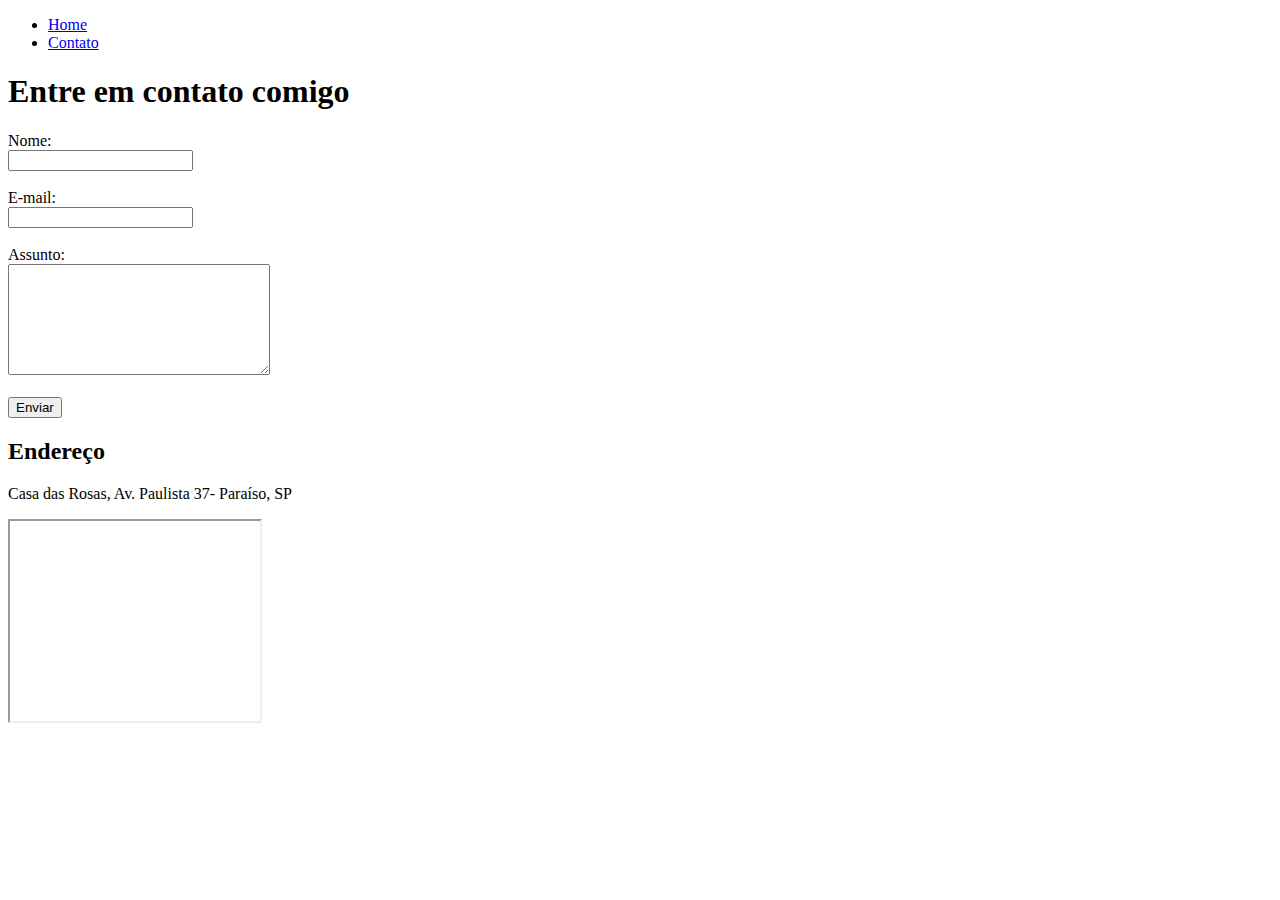
==== contato.html @ 6796b932 "Introdução ao HTML 5" ====
<!DOCTYPE html>
<html lang="pt-br">
<head>
  <meta charset="UTF-8">
  <meta http-equiv="X-UA-Compatible" content="IE=edge">
  <meta name="viewport" content="width=device-width, initial-scale=1.0">
  <title>Contato</title>
</head>
<body>
  <ul>
    <li>
      <a href="index.html">Home</a>
    </li>
    <li>
      <a href="contato.html">Contato</a>
      </li>
  </ul>
  <h1>Entre em contato comigo</h1>
  <form>
    <label for="nome"> Nome:</form><br>
    <input type="text" id="nome">
      <br>
      <br>
    <label for="email"> E-mail:</form><br>
    <input type="text" id="email">
    <br>
    <br>
    <label for="assunto"> Assunto:</form> <br>
    <textarea name="assunto" id="assunto" cols="30" rows="7"></textarea>
    <br>
    <br>
    <button>Enviar</button>
  </form>
  <br>
 
  <h2>Endereço</h2>
  <p> Casa das Rosas, Av. Paulista 37- Paraíso, SP</p>
  <iframe src="https://www.google.com/maps/embed?pb=!1m18!1m12!1m3!1d3656.924882495717!2d-46.645207199999994!3d-23.5711412!2m3!1f0!2f0!3f0!3m2!1i1024!2i768!4f13.1!3m3!1m2!1s0x94ce5996204bba01%3A0x1d4b89c063257237!2sCasa%20das%20Rosas%20-%20Espa%C3%A7o%20Haroldo%20de%20Campos%20de%20Poesia%20e%20Literatura!5e0!3m2!1spt-BR!2sbr!4v1663862857473!5m2!1spt-BR!2sbr" width="250" height="200" style="border:3;" allowfullscreen="" loading="lazy" referrerpolicy="no-referrer-when-downgrade"></iframe>
  <br>
  <br>
  <br>
  <br>

</body>
</html>
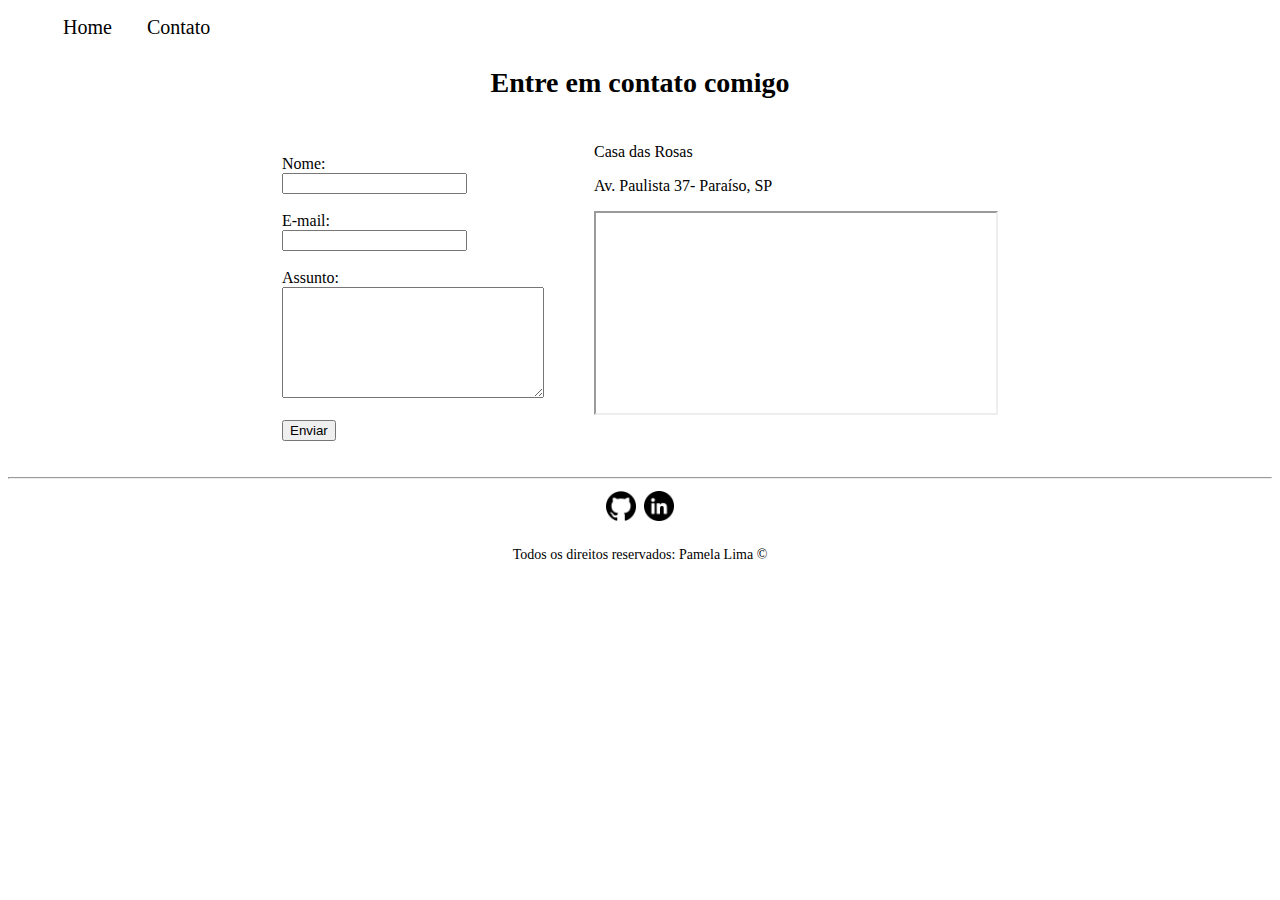
==== commit 341c33dc: "Aplicação do CSS" ====
--- a/contato.html
+++ b/contato.html
@@ -4,10 +4,12 @@
   <meta charset="UTF-8">
   <meta http-equiv="X-UA-Compatible" content="IE=edge">
   <meta name="viewport" content="width=device-width, initial-scale=1.0">
+  <link rel="stylesheet" href="style.css">
   <title>Contato</title>
+  
 </head>
 <body>
-  <ul>
+  <ul id="menu">
     <li>
       <a href="index.html">Home</a>
     </li>
@@ -15,31 +17,47 @@
       <a href="contato.html">Contato</a>
       </li>
   </ul>
-  <h1>Entre em contato comigo</h1>
-  <form>
-    <label for="nome"> Nome:</form><br>
-    <input type="text" id="nome">
-      <br>
-      <br>
-    <label for="email"> E-mail:</form><br>
-    <input type="text" id="email">
-    <br>
-    <br>
-    <label for="assunto"> Assunto:</form> <br>
-    <textarea name="assunto" id="assunto" cols="30" rows="7"></textarea>
-    <br>
-    <br>
-    <button>Enviar</button>
-  </form>
-  <br>
- 
-  <h2>Endereço</h2>
-  <p> Casa das Rosas, Av. Paulista 37- Paraíso, SP</p>
-  <iframe src="https://www.google.com/maps/embed?pb=!1m18!1m12!1m3!1d3656.924882495717!2d-46.645207199999994!3d-23.5711412!2m3!1f0!2f0!3f0!3m2!1i1024!2i768!4f13.1!3m3!1m2!1s0x94ce5996204bba01%3A0x1d4b89c063257237!2sCasa%20das%20Rosas%20-%20Espa%C3%A7o%20Haroldo%20de%20Campos%20de%20Poesia%20e%20Literatura!5e0!3m2!1spt-BR!2sbr!4v1663862857473!5m2!1spt-BR!2sbr" width="250" height="200" style="border:3;" allowfullscreen="" loading="lazy" referrerpolicy="no-referrer-when-downgrade"></iframe>
-  <br>
-  <br>
-  <br>
-  <br>
+  <h3 class="center"> Entre em contato comigo</h3>
+  <div class="container">
+    <div>
+      
+      <form>
+        <label for="nome"> Nome:</form><br>
+        <input type="text" id="nome">
+          <br>
+          <br>
+        <label for="email"> E-mail:</form><br>
+        <input type="text" id="email">
+        <br>
+        <br>
+        <label for="assunto"> Assunto:</form> <br>
+        <textarea name="assunto" id="assunto" cols="30" rows="7"></textarea>
+        <br>
+        <br>
+        <button>Enviar</button>
+      </form>
+    </div>
 
+    <div class="ml-50">
+       
+      <p> Casa das Rosas</p> <p>Av. Paulista 37- Paraíso, SP</p>
+      <iframe class="mapa" src="https://www.google.com/maps/embed?pb=!1m18!1m12!1m3!1d3656.924882495717!2d-46.645207199999994!3d-23.5711412!2m3!1f0!2f0!3f0!3m2!1i1024!2i768!4f13.1!3m3!1m2!1s0x94ce5996204bba01%3A0x1d4b89c063257237!2sCasa%20das%20Rosas%20-%20Espa%C3%A7o%20Haroldo%20de%20Campos%20de%20Poesia%20e%20Literatura!5e0!3m2!1spt-BR!2sbr!4v1663862857473!5m2!1spt-BR!2sbr" style="border:3;" allowfullscreen="" loading="lazy" referrerpolicy="no-referrer-when-downgrade"></iframe>
+    </div>
+  </div>
+  <hr>
+  <footer >
+
+    <div class="container">
+      <a href="https://github.com/LimaPamela" target="_blank">
+        <img class="tm-social" src="assets/img/github.png" alt="github"></a>
+     
+      <a href=" https://www.linkedin.com/in/pamela-lima-s/" target="_blank">
+      <img class="tm-social" src="assets/img/linkedin.png" alt="linkedin"> </a>
+    </div>
+    <p class="rodape">
+  Todos os direitos reservados: Pamela Lima &copy
+  </p>
+  </footer>
+  </hr>
 </body>
 </html>--- a/style.css
+++ b/style.css
@@ -0,0 +1,89 @@
+@import url('https://fonts.googleapis.com/css2?family=Comfortaa:wght@300;400&family=Patrick+Hand&family=Poppins:wght@200&family=Roboto:wght@100&display=swap');
+
+/* Estilos da página index.html */
+
+.center {
+  text-align: center;
+}
+
+.container {
+  display: flex;
+  flex-flow: nowrap;
+  justify-content: center;
+  align-items: center;
+}
+
+h1 {
+  font-size: 36px;
+}
+h2 {
+  font-size: 28px;
+}
+
+#menu li {
+
+  list-style:none;
+  display:inline; /*itens soltos dentro da lista */
+  padding: 15px;
+  font-size: 20px;
+}
+
+#menu li a{
+text-decoration: none;
+font-size: 20px;
+color:black;
+}
+
+#menu li a:hover {
+  color:grey;
+}
+
+/* .perfil {
+display: flex;
+width: 90vw;
+margin: 0 auto; para ficar no meio 
+padding: 20px;
+text-align: justify;
+flex-flow: nowrap;
+justify-content: center;
+align-items: center;
+} */
+
+.foto {
+  width:200px;
+  height:200px;
+  padding: 20px;
+  border-radius: 100px;
+}
+
+.video {
+  width:400px;
+  height:300px;
+  margin-bottom: 50px;
+}
+
+.rodape{
+  font-size: 14px;
+  text-align: center;
+  padding: 4px;
+}
+.tm-social{
+  width:30px;
+  height:30px;
+  padding: 4px;
+}
+
+
+/* Estilos da página contato.html */
+h3 {
+  font-size: 28px;
+}
+.ml-50 {
+  margin-left:50px;
+margin-bottom: 50px;
+}
+
+.mapa{
+  width:400px;
+  height:200px;
+}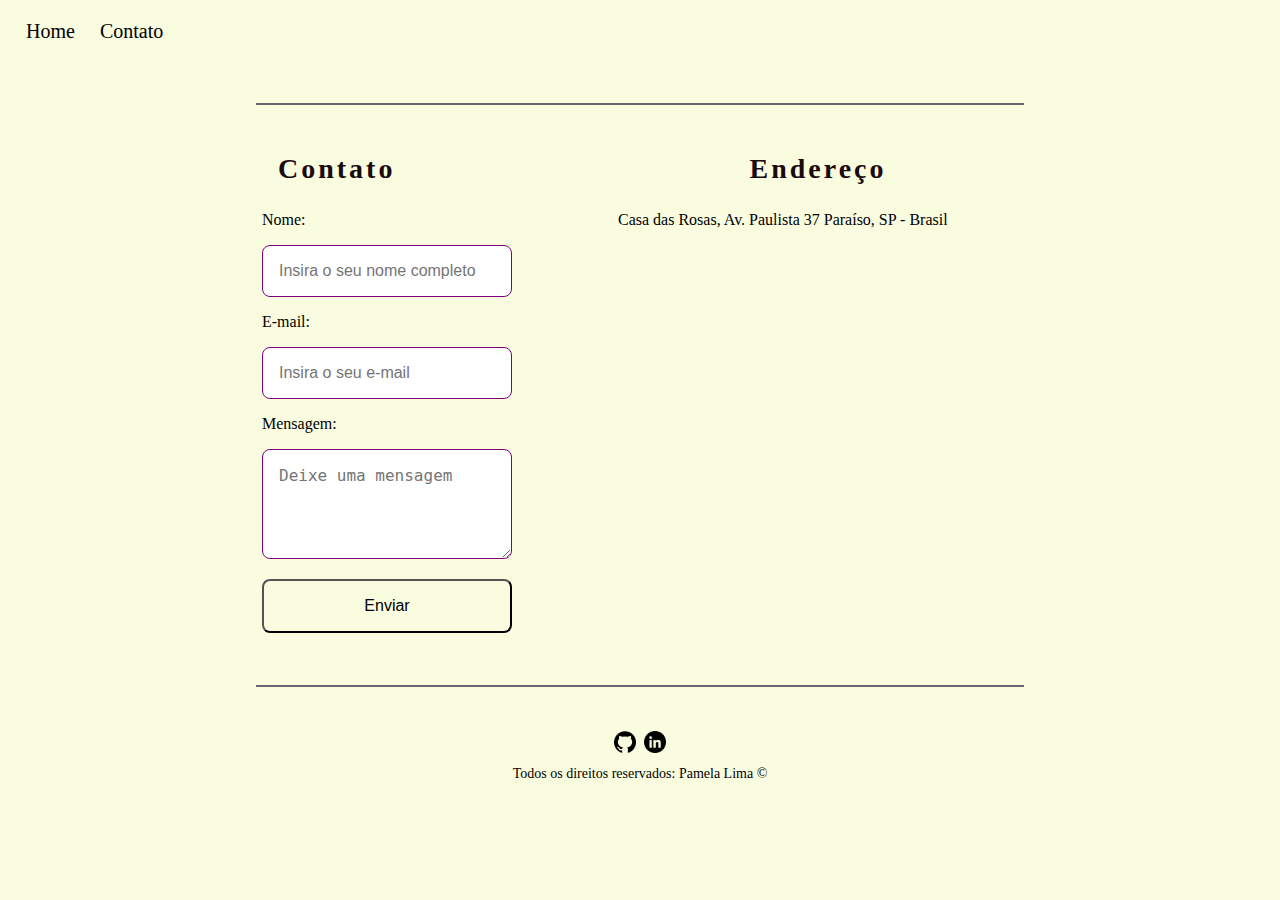
==== commit 9fea08bf: "Estilização do HTML com CSS" ====
--- a/contato.html
+++ b/contato.html
@@ -9,44 +9,52 @@
   
 </head>
 <body>
-  <ul id="menu">
-    <li>
-      <a href="index.html">Home</a>
-    </li>
-    <li>
-      <a href="contato.html">Contato</a>
-      </li>
-  </ul>
-  <h3 class="center"> Entre em contato comigo</h3>
-  <div class="container">
-    <div>
-      
+  <nav>
+    <ul>
+      <li>
+        <a href="index.html">Home</a></li>
+      <li><a href="/contato.html" class="disabled">Contato</a></li>
+    </ul>
+  </nav>
+
+  <hr>
+  <main class="contato">
+    <section class="formulario">
+      <h3>Contato</h3>
+      <br>
       <form>
-        <label for="nome"> Nome:</form><br>
-        <input type="text" id="nome">
-          <br>
-          <br>
-        <label for="email"> E-mail:</form><br>
-        <input type="text" id="email">
+        <div>
+          <label for="nome">Nome:</label>
+          <input type="text" placeholder="Insira o seu nome completo">
+        </div>
+
+        <div>
+          <label for="email">E-mail:</label>
+          <input type="text" placeholder="Insira o seu e-mail">
+        </div>
+
+        <div>
+          <label for="mensagem">Mensagem:</label>
+          <textarea rows="4" cols="10" placeholder="Deixe uma mensagem"></textarea>
+        </div>
+        
+        <button type="submit">Enviar</button>
+      </form>
+    </section>
+    <section>
+      <h3>Endereço</h2>
         <br>
-        <br>
-        <label for="assunto"> Assunto:</form> <br>
-        <textarea name="assunto" id="assunto" cols="30" rows="7"></textarea>
-        <br>
-        <br>
-        <button>Enviar</button>
-      </form>
-    </div>
+      <div class="endereco">
+        <p>Casa das Rosas, Av. Paulista 37 Paraíso, SP - Brasil</p>
+      </div>
 
-    <div class="ml-50">
-       
-      <p> Casa das Rosas</p> <p>Av. Paulista 37- Paraíso, SP</p>
-      <iframe class="mapa" src="https://www.google.com/maps/embed?pb=!1m18!1m12!1m3!1d3656.924882495717!2d-46.645207199999994!3d-23.5711412!2m3!1f0!2f0!3f0!3m2!1i1024!2i768!4f13.1!3m3!1m2!1s0x94ce5996204bba01%3A0x1d4b89c063257237!2sCasa%20das%20Rosas%20-%20Espa%C3%A7o%20Haroldo%20de%20Campos%20de%20Poesia%20e%20Literatura!5e0!3m2!1spt-BR!2sbr!4v1663862857473!5m2!1spt-BR!2sbr" style="border:3;" allowfullscreen="" loading="lazy" referrerpolicy="no-referrer-when-downgrade"></iframe>
-    </div>
-  </div>
+      <iframe class="mapa" src="https://www.google.com/maps/embed?pb=!1m18!1m12!1m3!1d3656.924882495717!2d-46.645207199999994!3d-23.5711412!2m3!1f0!2f0!3f0!3m2!1i1024!2i768!4f13.1!3m3!1m2!1s0x94ce5996204bba01%3A0x1d4b89c063257237!2sCasa%20das%20Rosas%20-%20Espa%C3%A7o%20Haroldo%20de%20Campos%20de%20Poesia%20e%20Literatura!5e0!3m2!1spt-BR!2sbr!4v1663862857473!5m2!1spt-BR!2sbr" style="border:0;" allowfullscreen="" loading="lazy" referrerpolicy="no-referrer-when-downgrade"></iframe>
+    </section>
+  </main>
+
   <hr>
   <footer >
-
+  
     <div class="container">
       <a href="https://github.com/LimaPamela" target="_blank">
         <img class="tm-social" src="assets/img/github.png" alt="github"></a>
@@ -59,5 +67,6 @@
   </p>
   </footer>
   </hr>
+
 </body>
 </html>--- a/style.css
+++ b/style.css
@@ -1,6 +1,40 @@
 @import url('https://fonts.googleapis.com/css2?family=Comfortaa:wght@300;400&family=Patrick+Hand&family=Poppins:wght@200&family=Roboto:wght@100&display=swap');
 
 /* Estilos da página index.html */
+:root {
+  --bg-background: #FAFCE0;
+  --purple: #4A314D;
+  --purple-disabled: #6B6570;
+  --dark-purple: #1A090D;
+}
+* {
+  padding: 0;
+  margin: 0;
+  box-sizing: border-box;
+}
+
+body {
+  background-color: var(--bg-background);
+}
+
+p {
+  margin-bottom: .750rem;
+}
+
+main {
+  width: 70vw;
+  margin: 0 auto;
+  flex-flow: nowrap;
+  justify-content: center;
+}
+
+.perfil {
+  display: flex;
+  background-color: #BA87B8;
+  padding: 20px;
+  border-radius: 16px;
+  align-items: center;
+}
 
 .center {
   text-align: center;
@@ -13,53 +47,89 @@
   align-items: center;
 }
 
+h1, h2 {
+  color: #1A090D;
+  letter-spacing: 3px;
+  text-align: center;
+}
+
 h1 {
   font-size: 36px;
+  letter-spacing: 3px;
+  text-align: center;
+  margin-top: 2rem;
 }
 h2 {
   font-size: 28px;
-}
-
-#menu li {
-
+  letter-spacing: 3px;
+  text-align: center;
+  margin-top: 2rem;
+}
+
+hr {
+  width: 60vw;
+  margin: 2.5rem auto;
+  height: 2px;
+  border: none;
+  background-color: var(--purple-disabled);
+}
+main {
+  width: 70vw;
+  margin: 0 auto;
+}
+
+nav {
+  text-decoration: none;
+  display: flex;
+  list-style:none;
+  font-size: 20px;
+  width: 100vw;
+  margin: 0 auto;
+  justify-content: space-between;
+  padding: 1.25rem 1rem;
+}
+
+.disabled {
+  color:black;
+  transition: text-shadow .2s ease-in-out;
+}
+
+li {
   list-style:none;
   display:inline; /*itens soltos dentro da lista */
-  padding: 15px;
+  padding: 10px;
   font-size: 20px;
 }
 
-#menu li a{
-text-decoration: none;
-font-size: 20px;
-color:black;
-}
-
-#menu li a:hover {
+a {
+  color:black;
+  display:inline;
+  list-style:none;
+  font-size: 20px;
+  text-decoration: none;
+  transition: text-shadow .2s ease-in-out;
+}
+
+a:hover {
+  transition: text-shadow .2s ease-in-out;
   color:grey;
 }
-
-/* .perfil {
-display: flex;
-width: 90vw;
-margin: 0 auto; para ficar no meio 
-padding: 20px;
-text-align: justify;
-flex-flow: nowrap;
-justify-content: center;
-align-items: center;
-} */
 
 .foto {
   width:200px;
   height:200px;
   padding: 20px;
   border-radius: 100px;
+  aspect-ratio: 1;
 }
 
 .video {
-  width:400px;
-  height:300px;
-  margin-bottom: 50px;
+  width: 65vw;
+  aspect-ratio: 16 / 9;
+  margin: 0 auto;
+  display: block;
+  border-radius: 8px;
+  margin-top: 2rem;
 }
 
 .rodape{
@@ -67,6 +137,7 @@
   text-align: center;
   padding: 4px;
 }
+
 .tm-social{
   width:30px;
   height:30px;
@@ -75,15 +146,64 @@
 
 
 /* Estilos da página contato.html */
+
 h3 {
+  color: #1A090D;
   font-size: 28px;
-}
+  letter-spacing: 3px;
+  text-align: center;
+  padding: .5rem 1rem;
+}
+
+.contato {
+  display: flex;
+  gap: 16rem;
+  justify-content: center;
+  font-size: 16px;
+}
+.endereco {
+  display: flex;
+  color: black;
+  font-size: 16px;
+}
+
 .ml-50 {
-  margin-left:50px;
+margin-left:50px;
 margin-bottom: 50px;
 }
 
 .mapa{
   width:400px;
-  height:200px;
+  height:400px;
+}
+
+.formulario{
+  width: 100px;
+}
+
+input {
+  width: 100px;
+  margin-bottom: 1rem;
+}
+
+input, textarea, button {
+  width: 250px;
+  margin-top: 1rem;
+  padding: 1rem;
+  border-radius: 8px;
+  font-size: 16px;
+}
+
+input, textarea {
+  border: 1px solid purple;
+}
+
+button {
+background: transparent;
+cursor: pointer;
+}
+
+button:hover {
+  background: purple;
+  color: #fff;
 }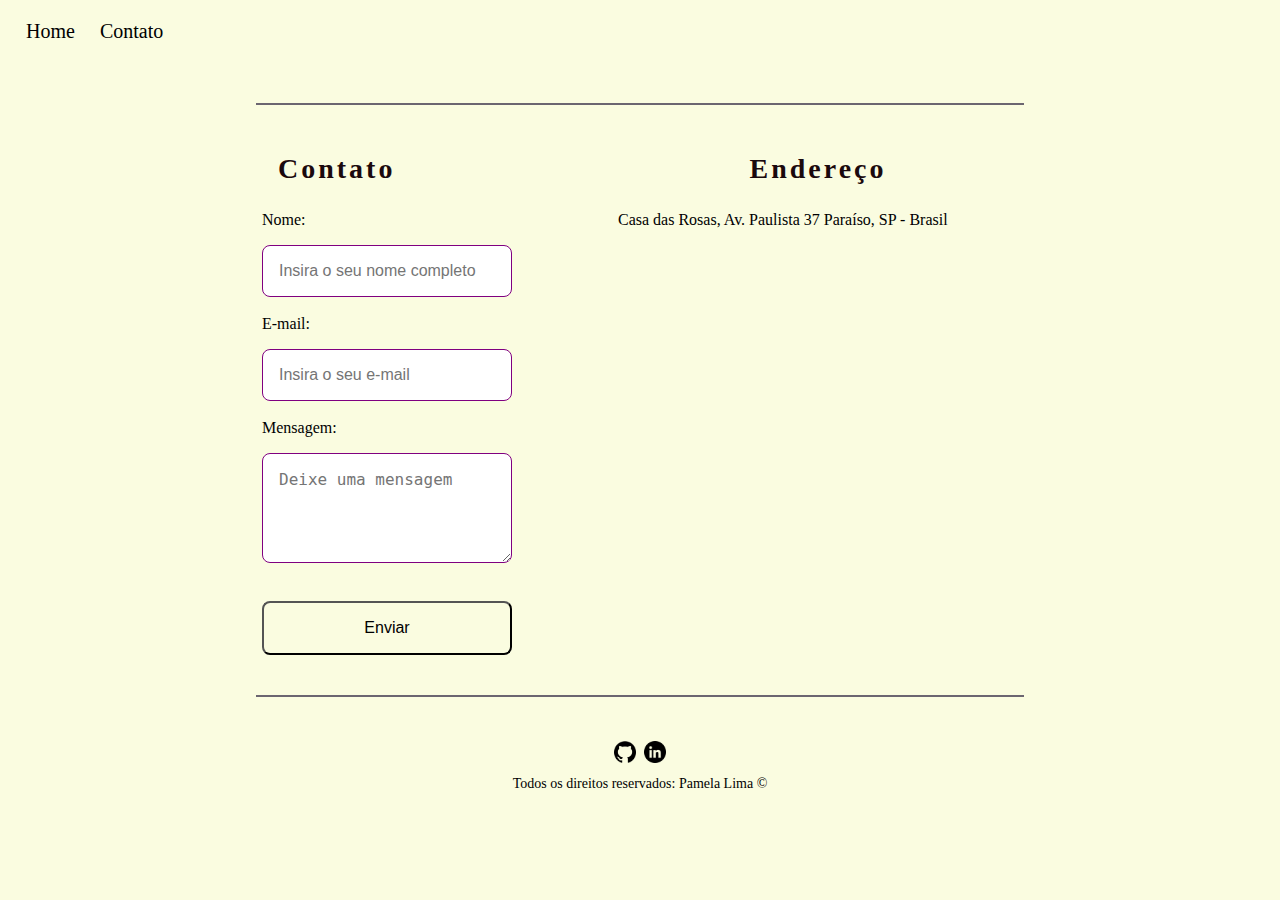
==== commit 1e9e1d7a: "Aplicação do JS" ====
--- a/contato.html
+++ b/contato.html
@@ -23,22 +23,34 @@
       <h3>Contato</h3>
       <br>
       <form>
+
         <div>
           <label for="nome">Nome:</label>
-          <input type="text" placeholder="Insira o seu nome completo">
+          <input type="text" id="nome" 
+          onkeyup="validaNome()"
+          placeholder="Insira o seu nome completo">
+          <div id="txtNome"></div>
         </div>
-
+<br>
         <div>
           <label for="email">E-mail:</label>
-          <input type="text" placeholder="Insira o seu e-mail">
+          <input type="email" id="email" 
+          onkeyup="validaEmail()"
+          placeholder="Insira o seu e-mail"> 
+          <div id="txtEmail"></div>
         </div>
-
+<br>
         <div>
           <label for="mensagem">Mensagem:</label>
-          <textarea rows="4" cols="10" placeholder="Deixe uma mensagem"></textarea>
+          <textarea id="mensagem" 
+          onkeyup="validaMensagem()"
+          rows="4" cols="10"
+          placeholder="Deixe uma mensagem"></textarea>
+          <div id="txtMensagem"></div>
         </div>
-        
-        <button type="submit">Enviar</button>
+<br>
+        <button onclick="enviar()"
+        type="submit">Enviar</button>
       </form>
     </section>
     <section>
@@ -48,7 +60,8 @@
         <p>Casa das Rosas, Av. Paulista 37 Paraíso, SP - Brasil</p>
       </div>
 
-      <iframe class="mapa" src="https://www.google.com/maps/embed?pb=!1m18!1m12!1m3!1d3656.924882495717!2d-46.645207199999994!3d-23.5711412!2m3!1f0!2f0!3f0!3m2!1i1024!2i768!4f13.1!3m3!1m2!1s0x94ce5996204bba01%3A0x1d4b89c063257237!2sCasa%20das%20Rosas%20-%20Espa%C3%A7o%20Haroldo%20de%20Campos%20de%20Poesia%20e%20Literatura!5e0!3m2!1spt-BR!2sbr!4v1663862857473!5m2!1spt-BR!2sbr" style="border:0;" allowfullscreen="" loading="lazy" referrerpolicy="no-referrer-when-downgrade"></iframe>
+      <iframe class="mapa" src="https://www.google.com/maps/embed?pb=!1m18!1m12!1m3!1d3656.924882495717!2d-46.645207199999994!3d-23.5711412!2m3!1f0!2f0!3f0!3m2!1i1024!2i768!4f13.1!3m3!1m2!1s0x94ce5996204bba01%3A0x1d4b89c063257237!2sCasa%20das%20Rosas%20-%20Espa%C3%A7o%20Haroldo%20de%20Campos%20de%20Poesia%20e%20Literatura!5e0!3m2!1spt-BR!2sbr!4v1663862857473!5m2!1spt-BR!2sbr" style="border:0;" allowfullscreen="" loading="lazy" referrerpolicy="no-referrer-when-downgrade"
+      onmousemove="mapaZoom()" onmouseout="mapaNormal()"></iframe>
     </section>
   </main>
 
@@ -68,5 +81,7 @@
   </footer>
   </hr>
 
+
+  <script src= "assets/scripts/script.js"></script>
 </body>
 </html>--- a/style.css
+++ b/style.css
@@ -183,7 +183,7 @@
 
 input {
   width: 100px;
-  margin-bottom: 1rem;
+  /* margin-bottom: 1rem; */
 }
 
 input, textarea, button {
